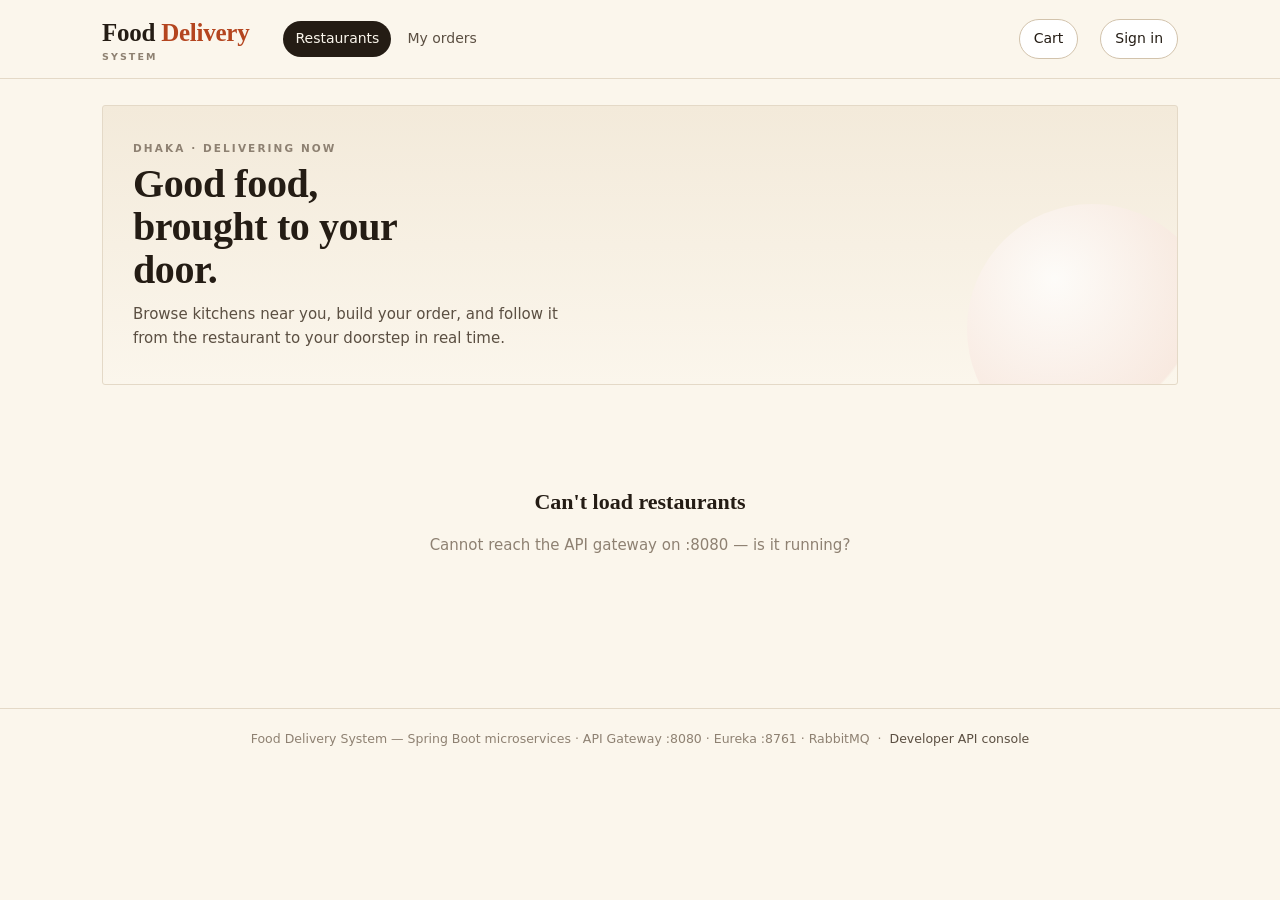
==== frontend/index.html @ 3aa91553 "feat: Enhance order and payment services with refund and cancellation features - Added constants for" ====
<!doctype html>
<html lang="en">
<head>
<meta charset="utf-8">
<meta name="viewport" content="width=device-width, initial-scale=1">
<title>Food Delivery System</title>
<link rel="stylesheet" href="styles.css">
</head>
<body>

<header>
  <div class="bar">
    <div class="logo" data-go="home">
      Food <em>Delivery</em>
      <small>System</small>
    </div>
    <nav>
      <button data-go="home" class="on">Restaurants</button>
      <button data-go="orders">My orders</button>
    </nav>
    <div class="grow"></div>
    <span class="who" id="who"></span>
    <button class="icon-btn" id="cart-btn">
      Cart <span class="badge hidden" id="cart-count">0</span>
    </button>
    <button class="icon-btn" id="auth-btn">Sign in</button>
  </div>
</header>

<main id="app"></main>

<footer>
  Food Delivery System — Spring Boot microservices · API Gateway :8080 · Eureka :8761 · RabbitMQ
  &nbsp;·&nbsp; <a href="console.html">Developer API console</a>
</footer>

<div id="cart-layer"></div>
<div id="toast"></div>

<script src="app.js"></script>
</body>
</html>
---- frontend/styles.css ----
/* ===========================================================
   Food Delivery System — customer storefront
   Warm, editorial storefront. Serif for names, sans for UI.
   =========================================================== */

:root{
  --cream:#FBF6EC;
  --cream-2:#F3EADA;
  --card:#FFFFFF;
  --ink:#241C14;
  --ink-2:#5B4F42;
  --ink-3:#8E8172;
  --rule:#E4D9C7;
  --rule-2:#D2C3AC;

  --paprika:#B4451F;
  --paprika-dk:#8E3416;
  --paprika-tint:#F7E5DC;
  --leaf:#3C6B4A;
  --leaf-tint:#E2EDE2;
  --amber:#9A6C12;
  --amber-tint:#F7EBD2;
  --rose:#98322A;
  --rose-tint:#F6E1DD;

  --serif:"Iowan Old Style","Palatino Linotype",Palatino,Georgia,"Times New Roman",serif;
  --sans:"Segoe UI",system-ui,-apple-system,"Helvetica Neue",Arial,sans-serif;
  --mono:ui-monospace,"SF Mono",Consolas,"Liberation Mono",monospace;

  --shadow:0 1px 2px rgba(36,28,20,.05), 0 8px 24px -12px rgba(36,28,20,.18);
}

*{box-sizing:border-box}
html,body{margin:0;padding:0}
body{
  background:var(--cream); color:var(--ink);
  font-family:var(--sans); font-size:15px; line-height:1.55;
  -webkit-font-smoothing:antialiased;
}
img{max-width:100%;display:block}
button,input,select,textarea{font:inherit;color:inherit}
a{color:var(--paprika);text-decoration:none}
.mono{font-family:var(--mono);font-size:.85em}
.hidden{display:none !important}

/* ---------- header ---------- */
header{
  position:sticky; top:0; z-index:50;
  background:var(--cream); border-bottom:1px solid var(--rule);
}
.bar{
  max-width:1120px; margin:0 auto; padding:14px 22px;
  display:flex; align-items:center; gap:22px;
}
.logo{font-family:var(--serif); font-size:25px; letter-spacing:-.01em; cursor:pointer; font-weight:600}
.logo em{color:var(--paprika); font-style:normal}
.logo small{
  display:block; font-family:var(--sans); font-size:9.5px; letter-spacing:.22em;
  text-transform:uppercase; color:var(--ink-3); margin-top:-3px; font-weight:600;
}
nav{display:flex; gap:4px; margin-left:12px}
nav button{
  background:none;border:0;cursor:pointer;padding:7px 12px;border-radius:999px;
  color:var(--ink-2); font-size:14px;
}
nav button:hover{background:var(--cream-2); color:var(--ink)}
nav button.on{background:var(--ink); color:var(--cream)}
.grow{flex:1}

.icon-btn{
  position:relative; background:var(--card); border:1px solid var(--rule-2);
  padding:8px 14px; border-radius:999px; cursor:pointer; font-size:14px;
}
.icon-btn:hover{border-color:var(--ink)}
.badge{
  position:absolute; top:-6px; right:-6px; background:var(--paprika); color:#fff;
  border-radius:999px; min-width:19px; height:19px; font-size:11px; font-weight:700;
  display:grid; place-items:center; padding:0 5px;
}
.who{font-size:13px;color:var(--ink-2)}
.who b{color:var(--ink);font-weight:600}

/* ---------- layout ---------- */
main{max-width:1120px; margin:0 auto; padding:26px 22px 80px}
.view{animation:rise .22s ease}
@keyframes rise{from{opacity:0;transform:translateY(4px)}to{opacity:1;transform:none}}

.head{display:flex;align-items:flex-end;gap:16px;margin-bottom:18px;flex-wrap:wrap}
h1{font-family:var(--serif); font-size:31px; margin:0; font-weight:600; letter-spacing:-.01em}
h2{font-family:var(--serif); font-size:22px; margin:0 0 10px; font-weight:600}
.lede{color:var(--ink-2); margin:5px 0 0; max-width:62ch}
.eyebrow{
  font-size:10.5px; letter-spacing:.2em; text-transform:uppercase;
  color:var(--ink-3); font-weight:700; margin-bottom:5px;
}

/* ---------- hero ---------- */
.hero{
  background:linear-gradient(180deg,var(--cream-2),var(--cream));
  border:1px solid var(--rule); border-radius:3px;
  padding:34px 30px; margin-bottom:26px; position:relative; overflow:hidden;
}
.hero h1{font-size:40px; max-width:15ch; line-height:1.08}
.hero p{max-width:46ch; color:var(--ink-2); margin:12px 0 0}
.hero .plate{
  position:absolute; right:-40px; bottom:-70px; width:250px; height:250px;
  border-radius:50%; background:radial-gradient(circle at 35% 30%, #fff, var(--paprika-tint) 62%, transparent 63%);
  opacity:.75; pointer-events:none;
}

/* ---------- filters ---------- */
.filters{display:flex;gap:8px;flex-wrap:wrap;margin-bottom:18px}
.chip{
  border:1px solid var(--rule-2); background:var(--card); color:var(--ink-2);
  padding:6px 15px; border-radius:999px; cursor:pointer; font-size:13.5px;
}
.chip:hover{border-color:var(--ink)}
.chip.on{background:var(--paprika); border-color:var(--paprika); color:#fff}

/* ---------- cards ---------- */
.grid{display:grid; grid-template-columns:repeat(auto-fill,minmax(272px,1fr)); gap:18px}
.card{
  background:var(--card); border:1px solid var(--rule); border-radius:3px;
  overflow:hidden; cursor:pointer; transition:transform .16s, box-shadow .16s, border-color .16s;
  display:flex; flex-direction:column;
}
.card:hover{transform:translateY(-2px); box-shadow:var(--shadow); border-color:var(--rule-2)}
.thumb{
  height:112px; display:grid; place-items:center;
  font-family:var(--serif); font-size:38px; color:#fff; letter-spacing:.02em;
}
.card-body{padding:13px 15px 15px}
.card h3{font-family:var(--serif); font-size:18.5px; margin:0 0 3px; font-weight:600}
.meta{color:var(--ink-3); font-size:13px}
.card-foot{
  margin-top:11px; padding-top:10px; border-top:1px dotted var(--rule-2);
  display:flex; align-items:center; gap:8px;
}

/* ---------- pills ---------- */
.pill{
  font-size:11px; font-weight:700; letter-spacing:.06em; text-transform:uppercase;
  padding:3px 9px; border-radius:999px; white-space:nowrap;
}
.pill.open{background:var(--leaf-tint); color:var(--leaf)}
.pill.shut{background:var(--rose-tint); color:var(--rose)}
.pill.wait{background:var(--amber-tint); color:var(--amber)}
.pill.done{background:var(--leaf-tint); color:var(--leaf)}
.pill.dead{background:var(--rose-tint); color:var(--rose)}
.pill.flat{background:var(--cream-2); color:var(--ink-2)}

/* ---------- menu ---------- */
.menu-cat{
  font-size:10.5px; letter-spacing:.2em; text-transform:uppercase; color:var(--ink-3);
  font-weight:700; margin:22px 0 8px; padding-bottom:6px; border-bottom:1px solid var(--rule);
}
.dish{
  display:flex; align-items:center; gap:16px; padding:13px 2px;
  border-bottom:1px dotted var(--rule-2);
}
.dish-main{flex:1;min-width:0}
.dish h4{font-family:var(--serif); font-size:17px; margin:0 0 2px; font-weight:600}
.dish p{margin:0; color:var(--ink-3); font-size:13.5px}
.price{font-family:var(--serif); font-size:17px; white-space:nowrap}
.sold{color:var(--ink-3); font-size:12.5px; font-style:italic}

/* ---------- buttons ---------- */
.btn{
  background:var(--ink); color:var(--cream); border:1px solid var(--ink);
  padding:9px 18px; border-radius:999px; cursor:pointer; font-size:14px; font-weight:500;
}
.btn:hover{background:var(--paprika); border-color:var(--paprika)}
.btn:disabled{background:var(--rule-2); border-color:var(--rule-2); color:#fff; cursor:default}
.btn.small{padding:6px 13px; font-size:13px}
.btn.line{background:transparent; color:var(--ink); border-color:var(--rule-2)}
.btn.line:hover{background:var(--cream-2); color:var(--ink); border-color:var(--ink)}
.btn.danger{background:transparent; color:var(--rose); border-color:var(--rose)}
.btn.danger:hover{background:var(--rose); color:#fff}
.btn.block{width:100%; justify-content:center}

/* ---------- cart drawer ---------- */
.scrim{position:fixed; inset:0; background:rgba(36,28,20,.34); z-index:60}
.drawer{
  position:fixed; top:0; right:0; bottom:0; width:min(400px,92vw); z-index:61;
  background:var(--cream); border-left:1px solid var(--rule-2);
  display:flex; flex-direction:column; animation:slide .2s ease;
}
@keyframes slide{from{transform:translateX(100%)}to{transform:none}}
.drawer-head{padding:18px 20px; border-bottom:1px solid var(--rule); display:flex; align-items:center}
.drawer-body{flex:1; overflow-y:auto; padding:6px 20px}
.drawer-foot{padding:16px 20px; border-top:1px solid var(--rule); background:var(--cream-2)}
.x{background:none;border:0;font-size:22px;cursor:pointer;color:var(--ink-3);line-height:1;padding:0 4px}
.x:hover{color:var(--ink)}

.line{display:flex;align-items:center;gap:12px;padding:12px 0;border-bottom:1px dotted var(--rule-2)}
.line-main{flex:1;min-width:0}
.line h4{margin:0;font-size:14.5px;font-weight:600}
.qty{display:flex;align-items:center;gap:0;border:1px solid var(--rule-2);border-radius:999px;overflow:hidden}
.qty button{background:var(--card);border:0;width:27px;height:27px;cursor:pointer;color:var(--ink-2);font-size:15px}
.qty button:hover{background:var(--cream-2);color:var(--ink)}
.qty span{min-width:28px;text-align:center;font-size:13.5px;font-variant-numeric:tabular-nums}

.total{display:flex;justify-content:space-between;align-items:baseline;margin-bottom:13px}
.total b{font-family:var(--serif);font-size:23px;font-weight:600}

/* ---------- forms ---------- */
.field{margin-bottom:13px}
label{display:block;font-size:12.5px;color:var(--ink-2);margin-bottom:4px;font-weight:600}
input[type=text],input[type=email],input[type=password],textarea,select{
  width:100%; padding:9px 12px; border:1px solid var(--rule-2); border-radius:3px;
  background:var(--card); font-size:14.5px;
}
input:focus,textarea:focus,select:focus{outline:2px solid var(--paprika);outline-offset:-1px;border-color:transparent}
textarea{min-height:66px;resize:vertical}

.panel{
  background:var(--card); border:1px solid var(--rule); border-radius:3px;
  padding:22px; box-shadow:var(--shadow);
}
.narrow{max-width:430px;margin:0 auto}

/* ---------- orders ---------- */
.order{
  background:var(--card); border:1px solid var(--rule); border-radius:3px;
  padding:16px 18px; margin-bottom:14px;
}
.order-top{display:flex;align-items:center;gap:12px;flex-wrap:wrap;margin-bottom:10px}
.order-top h3{font-family:var(--serif);font-size:19px;margin:0;font-weight:600}
.ref{font-family:var(--mono);font-size:11.5px;color:var(--ink-3)}
.order-items{font-size:13.5px;color:var(--ink-2);margin-bottom:12px}

.track{display:flex;gap:0;margin:14px 0 4px}
.stage{flex:1;text-align:center;position:relative;padding-top:20px}
.stage::before{
  content:""; position:absolute; top:6px; left:50%; width:11px; height:11px;
  border-radius:50%; background:var(--rule-2); transform:translateX(-50%); z-index:2;
}
.stage::after{
  content:""; position:absolute; top:11px; left:-50%; width:100%; height:1.5px;
  background:var(--rule-2); z-index:1;
}
.stage:first-child::after{display:none}
.stage.hit::before{background:var(--leaf)}
.stage.hit::after{background:var(--leaf)}
.stage.now::before{background:var(--paprika); box-shadow:0 0 0 4px var(--paprika-tint)}
.stage small{font-size:11px;color:var(--ink-3);display:block}
.stage.hit small,.stage.now small{color:var(--ink)}

.kv{display:flex;gap:8px;font-size:13px;color:var(--ink-2);margin-top:3px}
.kv b{color:var(--ink);font-weight:600}
.actions{display:flex;gap:9px;margin-top:14px;flex-wrap:wrap}

.note{
  background:var(--amber-tint); border:1px solid #E6D3A8; border-radius:3px;
  padding:9px 13px; font-size:13px; color:#6C4E0C; margin-bottom:14px;
}
.empty{text-align:center;padding:56px 20px;color:var(--ink-3)}
.empty h2{color:var(--ink)}

/* ---------- toast ---------- */
#toast{position:fixed;left:50%;bottom:26px;transform:translateX(-50%);z-index:99;display:flex;flex-direction:column;gap:8px}
.toast{
  background:var(--ink); color:var(--cream); padding:11px 18px; border-radius:999px;
  font-size:13.5px; box-shadow:var(--shadow); animation:pop .2s ease;
}
.toast.bad{background:var(--rose)}
@keyframes pop{from{opacity:0;transform:translateY(8px)}to{opacity:1;transform:none}}

footer{border-top:1px solid var(--rule);padding:20px 22px;text-align:center;color:var(--ink-3);font-size:12.5px}
footer a{color:var(--ink-2)}

@media(max-width:640px){
  .hero h1{font-size:30px}
  .bar{gap:12px;flex-wrap:wrap}
  nav{order:3;width:100%;margin-left:0;overflow-x:auto}
}
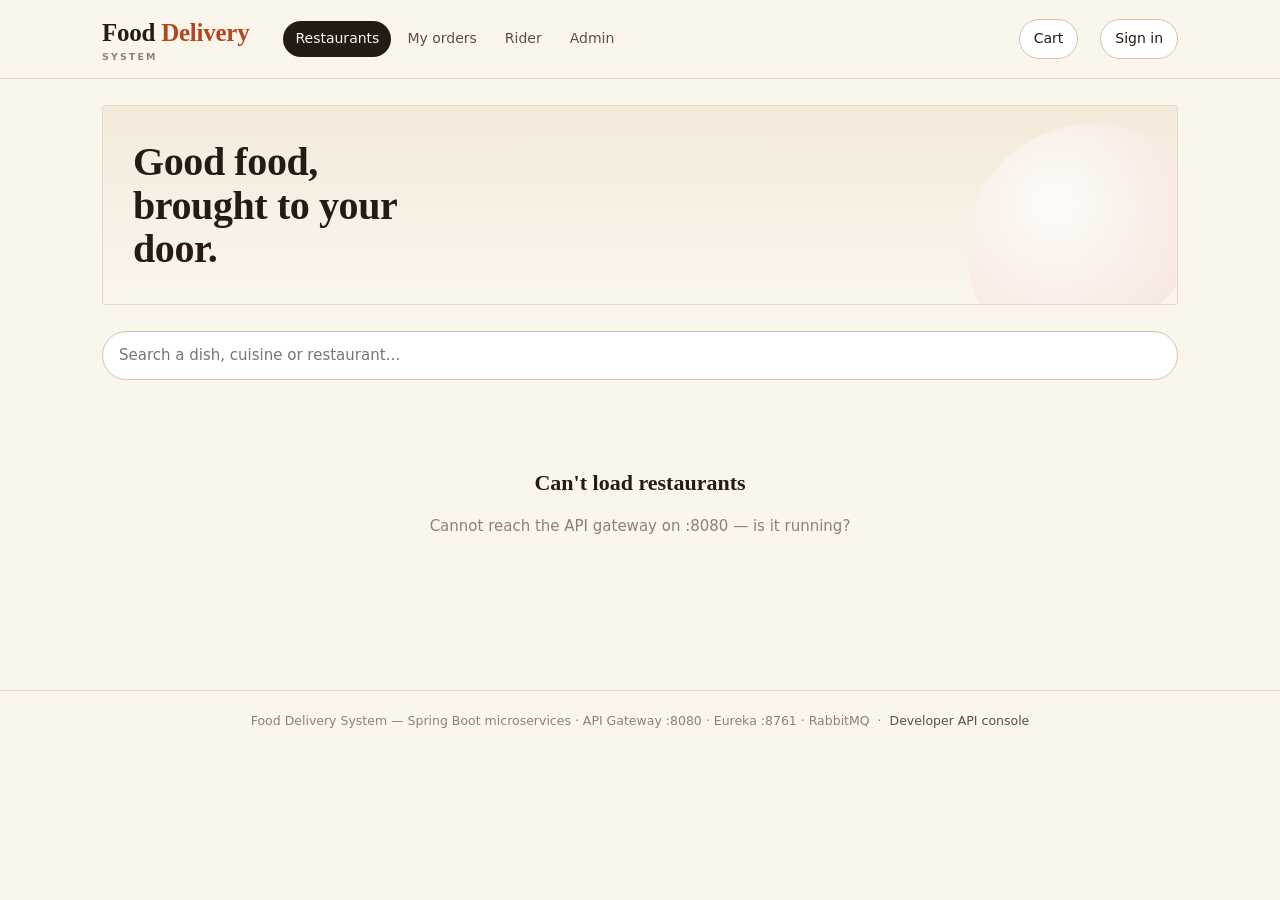
==== commit 868103e1: "Automatic rider assignment, delivery events, admin roles and a rider screen Completes the order work" ====
--- a/frontend/index.html
+++ b/frontend/index.html
@@ -17,6 +17,8 @@
     <nav>
       <button data-go="home" class="on">Restaurants</button>
       <button data-go="orders">My orders</button>
+      <button data-go="rider">Rider</button>
+      <button data-go="admin">Admin</button>
     </nav>
     <div class="grow"></div>
     <span class="who" id="who"></span>
--- a/frontend/styles.css
+++ b/frontend/styles.css
@@ -206,7 +206,7 @@
 /* ---------- forms ---------- */
 .field{margin-bottom:13px}
 label{display:block;font-size:12.5px;color:var(--ink-2);margin-bottom:4px;font-weight:600}
-input[type=text],input[type=email],input[type=password],textarea,select{
+input[type=text],input[type=email],input[type=password],input[type=number],textarea,select{
   width:100%; padding:9px 12px; border:1px solid var(--rule-2); border-radius:3px;
   background:var(--card); font-size:14.5px;
 }
@@ -217,6 +217,29 @@
   background:var(--card); border:1px solid var(--rule); border-radius:3px;
   padding:22px; box-shadow:var(--shadow);
 }
+
+/* Simple label/value line, e.g. the registered-rider list in Admin. */
+.row{
+  display:flex; justify-content:space-between; align-items:center;
+  gap:12px; padding:8px 0; border-bottom:1px dotted var(--rule-2); font-size:14px;
+}
+.row:last-child{border-bottom:none}
+
+/* ---------- search ---------- */
+.searchbar{margin:0 0 12px}
+.searchbar input{
+  width:100%; padding:12px 16px; font-size:15px;
+  border:1px solid var(--rule-2); border-radius:999px; background:var(--card);
+}
+
+/* ---------- admin management list ---------- */
+.head-row{display:flex; justify-content:space-between; align-items:center; margin-bottom:10px}
+.admin-block{padding:6px 0 10px; border-bottom:1px solid var(--rule)}
+.admin-block:last-child{border-bottom:none}
+.admin-actions{display:flex; gap:6px; align-items:center; flex-shrink:0}
+.menu-box{margin:8px 0 0 8px; padding-left:12px; border-left:2px solid var(--rule)}
+.menu-box .row{gap:8px}
+.menu-box input{padding:6px 9px; font-size:13.5px}
 .narrow{max-width:430px;margin:0 auto}
 
 /* ---------- orders ---------- */
